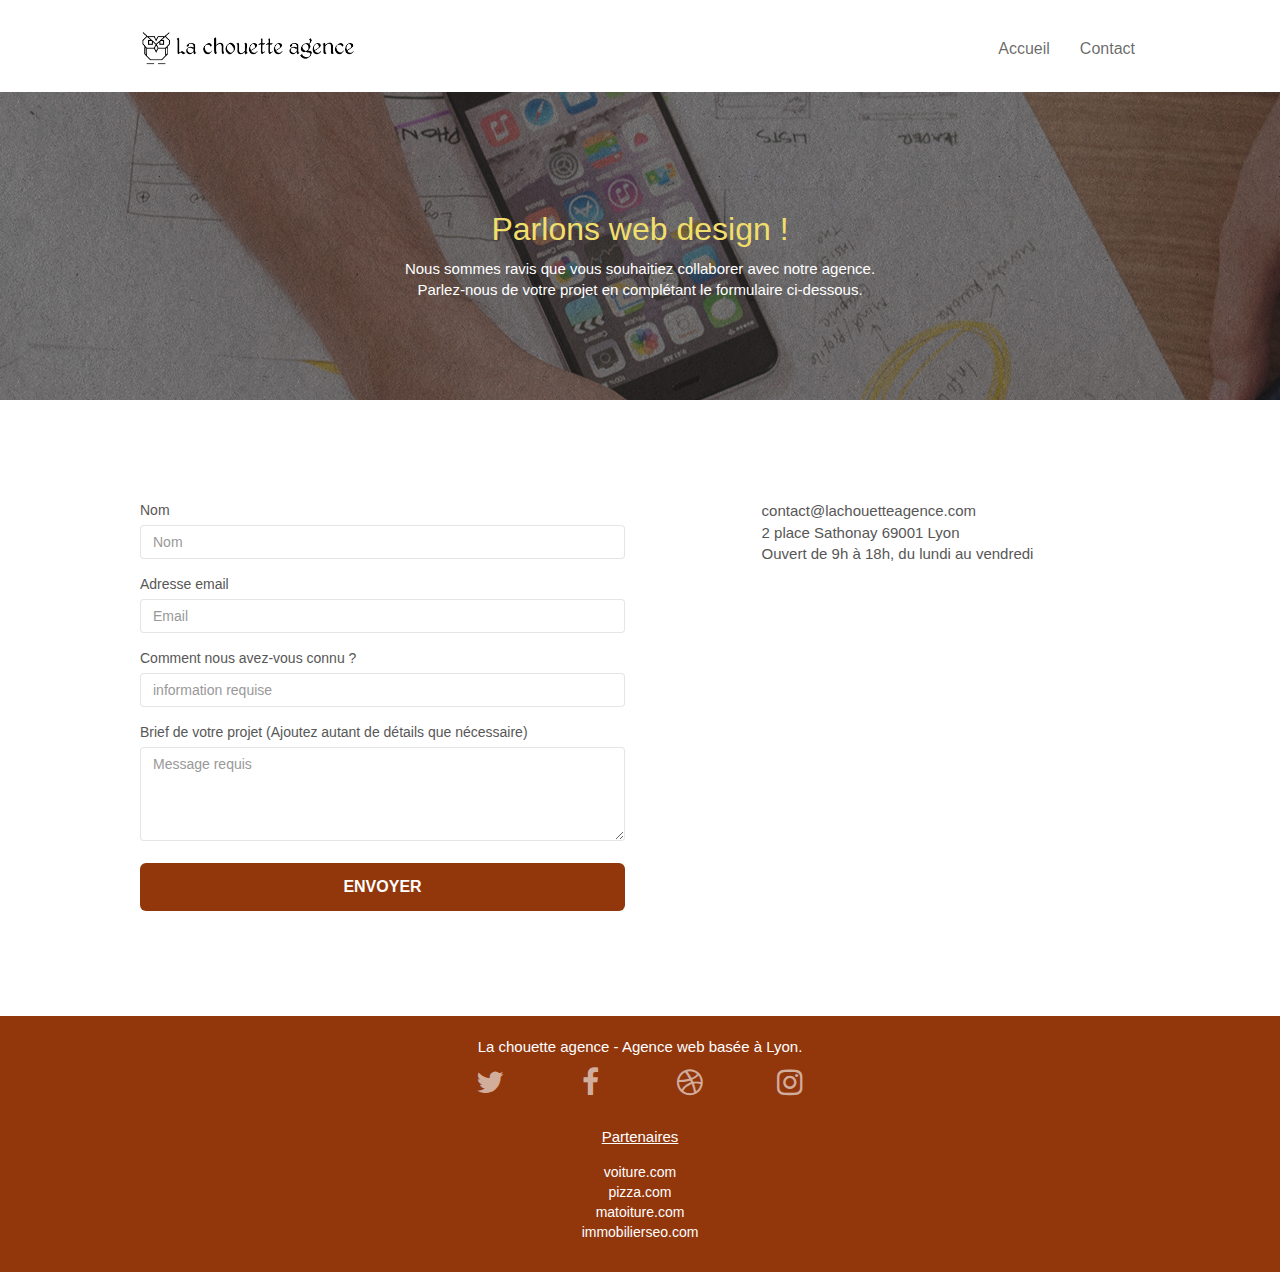
==== contact.html @ 22ae0d7d "update aria-label" ====
<!doctype html>
<html lang="fr">
<head>
    <meta charset="utf-8">
    <meta name="keywords" content="agence webdesign Lyon">
    <meta name="description" content="La chouette agence entreprise de webdesign à Lyon">
    <meta name="viewport" content="width=device-width, initial-scale=1.0, viewport-fit=cover">
    <link rel="shortcut icon" type="image/png" href="favicon.jpg">
    
	<link rel="stylesheet" type="text/css" href="./css/bootstrap.css">
	<link rel="stylesheet" type="text/css" href="style.css">
	<link rel="stylesheet" type="text/css" href="./css/font-awesome.css">
	<link rel="stylesheet" type="text/css" href="./css/et-line.css">
	
    
	<script src="./js/jquery-2.1.0.js"></script>
	<script src="./js/bootstrap.js"></script>
	<script src="./js/blocs.js"></script>
	<script src="./js/jqBootstrapValidation.js"></script>
	<script src="./js/formHandler.js"></script>
    
    <title>Contact</title>

    <!-- SEO -  Open Graph + Twitter Card -->

	<!-- Open Graph data -->

	<meta property="og:title" content="La chouette agence, entreprise de webdesign à Lyon" />
	<meta property="og:type" content="website" />
	<meta property="og:url" content="https://annesoflouret.github.io/projet-4/index.html" />
	<meta property="og:image" content="https://annesoflouret.github.io/projet-4/img/logo-rs.png" />
	<meta property="og:description"
		content="La chouette agence est une entreprise de Web design, basée à Lyon, qui aide les clients à gagner en visibilité sur internet." />
	<meta property="og:site_name" content="La chouette agence" />
	<meta property="og:local" content="fr_FR" />

	<!-- Twitter Card -->

	<meta name="twitter:card" content="summary_large_image" />
    <meta name="twitter:title" content="La chouette agence, entreprise de webdesign à Lyon" />
    <meta name="twitter:description" content="La chouette agence est une entreprise de Web design, basée à Lyon, qui aide les clients à gagner en visibilité sur internet." />
    <meta name="twitter:image" conten="https://annesoflouret.github.io/projet-4/img/logo-rs.png" />
    <meta name="twitter:url" content="https://annesoflouret.github.io/projet-4" />

    
<!-- Analytics -->
 
<!-- Analytics END -->
    
</head>
<body>
	<!-- Principal conteneur -->
	<div class="page-container">
		<header>
			<!-- bloc-0 -->
			<div class="bloc bgc-white l-bloc " id="bloc-0">
				<div class="container bloc-sm">
					<nav class="navbar row">
						<div class="navbar-header">
							<a class="navbar-brand" aria-label="aller a la page d'accueil" href="index.html"><img src="img/la-chouette-agence.png" alt="La chouette agence-logo" height="40" /></a>
							<button id="nav-toggle" aria-label="menu deroulant" type="button" class="ui-navbar-toggle navbar-toggle" data-toggle="collapse" data-target=".navbar-1">
								<span class="icon-bar"></span>
								<span class="icon-bar"></span>
								<span class="icon-bar"></span>
							</button>
						</div>
						<div class="collapse navbar-collapse navbar-1 special-dropdown-nav">
							<ul class="site-navigation nav navbar-nav">
								<li>
									<a href="index.html" aria-label="aller a la page d'accueil">Accueil</a>
								</li>
								<li>
									<a href="contact.html" aria-label="aller a la page contact">Contact</a>
								</li>
							</ul>
						</div>
					</nav>
				</div>
			</div>
			<!-- bloc-0 END -->
			<!-- bloc-6 -->
			<section class="bloc bgc-dark-slate-blue bg-banniere d-bloc bg-t-edge bloc-bg-texture texture-paper b-parallax" id="bloc-1-hero" id="bloc-6">
				<div class="container bloc-lg">
					<div class="row">
						<div class="col-sm-12">
							<h1 class="text-center hero-bloc-text tc-white">
								Parlons web design !
							</h1>
							<p class="text-center mg-lg white tight-width-whitespace">
								Nous sommes ravis que vous souhaitiez collaborer avec notre agence.<br>
								Parlez-nous de votre projet en complétant le formulaire ci-dessous.
							</p>
						</div>
					</div>
				</div>
			</section>
			<!-- bloc-6 END -->
		</header>
		<main>
			<!-- bloc-7 -->
			<div class="bloc bgc-white l-bloc" id="bloc-7">
				<div class="container bloc-lg">
					<div class="row">
						<div class="col-sm-6">
							<form id="form_1" novalidate success-msg="Your message has been sent." fail-msg="Sorry it seems that our mail server is not responding, Sorry for the inconvenience!">
								<div class="form-group">
									<label for="name">
										Nom
									</label>
									<input id="name" class="form-control" required placeholder="Nom" />
								</div>
								<div class="form-group">
									<label for="email">
										Adresse email
									</label>
									<input id="email" class="form-control" type="email" required placeholder="Email" />
								</div>
								<div class="form-group">
									<label for="input_504">
										Comment nous avez-vous connu ?
									</label>
									<input class="form-control" type="form-control" required id="input_504" placeholder="information requise" />
								</div>
								<div class="form-group">
									<label for="message">
										Brief de votre projet (Ajoutez autant de détails que nécessaire)<br>
									</label><textarea id="message" class="form-control" rows="4" cols="50" required placeholder="Message requis"></textarea>
								</div> 
								<button class="bloc-button btn btn-lg btn-block cta-hero btn-atomic-tangerine" type="submit" aria-label="valider le formulaire">
									Envoyer
								</button>
							</form>
						</div>
						<div class="col-sm-6" id="contact-info">
							<p>
								contact@lachouetteagence.com<br>2 place Sathonay 69001 Lyon<br>Ouvert de 9h à 18h, du lundi au vendredi<br>
							</p>
						</div>
					</div>
				</div>
			</div>
			<!-- bloc-7 END -->
		</main>
		
		<!-- ScrollToTop Button -->
		<a class="bloc-button btn btn-d scrollToTop" aria-label="retour en haut de la page" onclick="scrollToTarget('1')"><span class="fa fa-chevron-up"></span></a>
		<!-- ScrollToTop Button END-->


		<!-- Footer - bloc-8 -->
		<footer class="bloc bgc-atomic-tangerine d-bloc" id="bloc-8">
			<div class="container bloc-sm">
				<div class="row">
					<div class="col-sm-12">
						<p class="text-center white">
							La chouette agence - Agence web basée à Lyon.<br>
						</p>
						<div class="row row-no-gutters social">
							<div class="col-sm-3">
								<div class="text-center">
									<a class="social" aria-label="lien twitter" href="index.html"><span class="fa fa-twitter icon-md"></span></a>
								</div>
							</div>
							<div class="col-sm-3">
								<div class="text-center">
									<a class="social" aria-label="lien facebook" href="index.html"><span class="fa fa-facebook icon-md"></span></a>
								</div>
							</div>
							<div class="col-sm-3">
								<div class="text-center">
									<a class="social" aria-label="lien dribbble" href="index.html"><span class="fa fa-dribbble icon-md"></span></a>
								</div>
							</div>
							<div class="col-sm-3">
								<div class="text-center">
									<a class="social" aria-label="lien instagram" href="index.html"><span class="fa fa-instagram icon-md"></span></a>
								</div>
							</div>
						</div>
						<div class="row white text-center" id="footer-partners">
						<div class="col-sm-offset-4 col-sm-4">
							<span id="footer-partners-title">	
								Partenaires
							</span>
								<ul class="list-unstyled">
									<li><a href="voiture.com" aria-label="lien parteanire voiture.com" target="_blank">voiture.com</a></li>
									<li><a href="pizza.com" aria-label="lien parteanire pizza.com" target="_blank">pizza.com</a></li>
									<li><a href="matoiture.com" aria-label="lien parteanire matoiture.com" target="_blank">matoiture.com</a></li>
									<li><a href="immobilierseo.com" aria-label="lien parteanire immobilierseo.com" target="_blank">immobilierseo.com</a></li>
								</ul>		
							</div>
						</div>
					</div>
				</div>
			</div>
		</footer>
		<!-- Footer - bloc-8 END -->

	</div>
	<!-- Principal conteneur END -->
    

</body>
</html>
---- style.css ----
body {
    margin: 0;
    padding: 0;
    background: #FFF;
    overflow-x: hidden;
    -webkit-font-smoothing: antialiased;
    -moz-osx-font-smoothing: grayscale;
}

a,
button {
    transition: all .3s ease-in-out;
    outline: none!important;
}

a:hover {
    text-decoration: none;
    cursor: pointer;
}

#page-loading-blocs-notifaction {
    position: fixed;
    top: 0;
    bottom: 0;
    width: 100%;
    z-index: 100000;
    background: #FFFFFF url("img/pageload-spinner.gif") no-repeat center center;
}

.font-italic {
    font-style: italic;
}

#contact-info {
    font-size: 15px;
    display: flex;
    justify-content: center;
}

#footer-partners{
    margin-top: 2em;
}

#footer-partners ul{
    margin-top: 1em;
}

#footer-partners-title{
    font-size: 15px;
    text-decoration: underline;
}

.bloc {
    width: 100%;
    clear: both;
    background: 50% 50% no-repeat;
    padding: 0 50px;
    -webkit-background-size: cover;
    -moz-background-size: cover;
    -o-background-size: cover;
    background-size: cover;
    position: relative;
}

.bloc .container {
    padding-left: 0;
    padding-right: 0;
}

.bloc-lg {
    padding: 100px 50px;
}

.bloc-md {
    padding: 50px;
}

.bloc-sm {
    padding: 20px 50px;
}

.bg-center,
.bg-l-edge,
.bg-r-edge,
.bg-t-edge,
.bg-b-edge,
.bg-tl-edge,
.bg-bl-edge,
.bg-tr-edge,
.bg-br-edge,
.bg-repeat {
    -webkit-background-size: auto!important;
    -moz-background-size: auto!important;
    -o-background-size: auto!important;
    background-size: auto!important;
}

.bg-repeat {
    background: repeat;
}

.bg-t-edge {
    background: top no-repeat;
}

.bloc-bg-texture::before {
    content: "";
    background-size: 2px 2px;
    position: absolute;
    top: 0;
    bottom: 0;
    left: 0;
    right: 0;
}

.texture-paper::before {
    background: url("img/texture-paper.png");
    background-size: 280px 280px;
}

.b-parallax {
    background-attachment: fixed;
}

.d-bloc {
    color: rgba(255, 255, 255, .7);
}

.d-bloc button:hover {
    color: rgba(255, 255, 255, .9);
}

.d-bloc .icon-round,
.d-bloc .icon-square,
.d-bloc .icon-rounded,
.d-bloc .icon-semi-rounded-a,
.d-bloc .icon-semi-rounded-b {
    border-color: rgba(255, 255, 255, .9);
}

.d-bloc .divider-h span {
    border-color: rgba(255, 255, 255, .2);
}

.d-bloc .a-btn,
.d-bloc .navbar a,
.d-bloc .navbar-brand,
.d-bloc a .icon-sm,
.d-bloc a .icon-md,
.d-bloc a .icon-lg,
.d-bloc a .icon-xl,
.d-bloc h1 a,
.d-bloc h2 a,
.d-bloc h3 a,
.d-bloc h4 a,
.d-bloc h5 a,
.d-bloc h6 a,
.d-bloc p a {
    color: rgba(255, 255, 255, .6);
}

.d-bloc .a-btn:hover,
.d-bloc .navbar a:hover,
.d-bloc .navbar-brand:hover,
.d-bloc a:hover .icon-sm,
.d-bloc a:hover .icon-md,
.d-bloc a:hover .icon-lg,
.d-bloc a:hover .icon-xl,
.d-bloc h1 a:hover,
.d-bloc h2 a:hover,
.d-bloc h3 a:hover,
.d-bloc h4 a:hover,
.d-bloc h5 a:hover,
.d-bloc h6 a:hover,
.d-bloc p a:hover {
    color: rgba(255, 255, 255, 1);
}

.d-bloc .navbar-toggle .icon-bar {
    background: rgba(255, 255, 255, 1);
}

.d-bloc .btn-wire,
.d-bloc .btn-wire:hover {
    color: rgba(255, 255, 255, 1);
    border-color: rgba(255, 255, 255, 1);
}

.d-bloc .panel {
    color: rgba(0, 0, 0, .5);
}

.d-bloc .panel button:hover {
    color: rgba(0, 0, 0, .7);
}

.d-bloc .panel icon {
    border-color: rgba(0, 0, 0, .7);
}

.d-bloc .panel .divider-h span {
    border-color: rgba(0, 0, 0, .1);
}

.d-bloc .panel .a-btn {
    color: rgba(0, 0, 0, .6);
}

.d-bloc .panel .a-btn:hover {
    color: rgba(0, 0, 0, 1);
}

.d-bloc .panel .btn-wire,
.d-bloc .panel .btn-wire:hover {
    color: rgba(0, 0, 0, .7);
    border-color: rgba(0, 0, 0, .3);
}

.d-bloc .panel,
.l-bloc {
    color: rgba(0, 0, 0, .5);
}

.d-bloc .panel button:hover,
.l-bloc button:hover {
    color: rgba(0, 0, 0, .7);
}

.l-bloc .icon-round,
.l-bloc .icon-square,
.l-bloc .icon-rounded,
.l-bloc .icon-semi-rounded-a,
.l-bloc .icon-semi-rounded-b {
    border-color: rgba(0, 0, 0, .7);
}

.d-bloc .panel .divider-h span,
.l-bloc .divider-h span {
    border-color: rgba(0, 0, 0, .1);
}

.d-bloc .panel .a-btn,
.l-bloc .a-btn,
.l-bloc .navbar a,
.l-bloc .navbar-brand,
.l-bloc a .icon-sm,
.l-bloc a .icon-md,
.l-bloc a .icon-lg,
.l-bloc a .icon-xl,
.l-bloc h1 a,
.l-bloc h2 a,
.l-bloc h3 a,
.l-bloc h4 a,
.l-bloc h5 a,
.l-bloc h6 a,
.l-bloc p a {
    color: rgba(0, 0, 0, .6);
}

.d-bloc .panel .a-btn:hover,
.l-bloc .a-btn:hover,
.l-bloc .navbar a:hover,
.l-bloc .navbar-brand:hover,
.l-bloc a:hover .icon-sm,
.l-bloc a:hover .icon-md,
.l-bloc a:hover .icon-lg,
.l-bloc a:hover .icon-xl,
.l-bloc h1 a:hover,
.l-bloc h2 a:hover,
.l-bloc h3 a:hover,
.l-bloc h4 a:hover,
.l-bloc h5 a:hover,
.l-bloc h6 a:hover,
.l-bloc p a:hover {
    color: rgba(0, 0, 0, 1);
}

.l-bloc .navbar-toggle .icon-bar {
    color: rgba(0, 0, 0, .6);
}

.d-bloc .panel .btn-wire,
.d-bloc .panel .btn-wire:hover,
.l-bloc .btn-wire,
.l-bloc .btn-wire:hover {
    color: rgba(0, 0, 0, .7);
    border-color: rgba(0, 0, 0, .3);
}

.voffset {
    margin-top: 30px;
}

.voffset-lg {
    margin-top: 80px;
}

.row-no-gutters {
    margin-right: 0;
    margin-left: 0;
}

.row.row-no-gutters > [class^="col-"],
.row.row-no-gutters > [class*=" col-"] {
    padding-right: 0;
    padding-left: 0;
}

#bloc-1-hero h1 {
    font-size: 32px;
}

.navbar {
    margin-bottom: 0;
    z-index: 1;
}

.navbar-brand {
    height: auto;
    padding: 3px 15px;
    font-size: 25px;
    font-weight: normal;
    font-weight: 600;
    line-height: 44px;
}

.navbar-brand img {
    max-height: 200px;
    margin: 0 5px 0 0;
    display: inline;
}

.navbar-brand img[src$=svg] {
    min-width: 100px;
}

.nav-center .navbar-brand img {
    margin: 0;
}

.navbar .nav {
    padding-top: 2px;
    margin-right: -16px;
    float: right;
    z-index: 1;
}

.nav > li {
    float: left;
    margin-top: 4px;
    font-size: 16px;
}

.navbar-nav .open .dropdown-menu > li > a {
    text-align: inherit;
}

.nav > li a:hover,
.nav > li a:focus {
    background: transparent;
}

.navbar-toggle {
    margin: 10px 10px 0 0;
    border: 0px;
}

.navbar-toggle:hover {
    background: transparent!important;
}

.navbar-toggle .icon-bar {
    background-color: rgba(0, 0, 0, .5);
    width: 26px;
}

.nav-invert .navbar .nav {
    float: left;
}

.nav-invert .navbar-header,
.nav-invert .navbar-brand {
    float: right;
    position: relative;
    z-index: 2;
}

@media (min-width: 768px) {
    .site-navigation {
        position: absolute;
        top: 50%;
        right: 20px;
        transform: translate(0, -50%);
        -webkit-transform: translateY(-50%);
    }
    .nav > li .dropdown-menu a,
    .nav > li .dropdown-menu a:hover {
        color: #484848;
    }
    .nav-invert .site-navigation {
        left: 0;
        right: 0;
    }
    .nav-center {
        text-align: center;
    }
    .nav-center .navbar-header {
        width: 100%;
    }
    .nav-center .navbar-header,
    .nav-center .navbar-brand,
    .nav-center .nav > li {
        float: none;
        display: inline-block;
    }
    .nav-center .site-navigation {
        position: relative;
        width: 100%;
        right: 0;
        margin-right: 0px;
        margin-top: 20px;
    }
    .nav-center.mini-nav .navbar-toggle {
        float: none;
        margin: 10px auto 0;
    }
}

.nav > li > .dropdown a {
    background: none!important;
    display: block;
    padding: 14px 15px;
}

nav .caret {
    margin: 0 5px;
}

.dropdown-menu .dropdown-menu {
    top: -8px;
    left: 100%;
}

.dropdown-menu .dropmenu-flow-right {
    top: 100%;
    left: 0;
    margin-left: -1px;
    border-top-left-radius: 0;
    border-top-right-radius: 0;
}

.dropdown-menu .dropdown span {
    border: 4px solid black;
    border-top-color: transparent;
    border-right-color: transparent;
    border-bottom-color: transparent;
    margin: 6px -5px 0 0!important;
    float: right;
}

.mg-md {
    margin-top: 10px;
    margin-bottom: 20px;
}

.mg-lg {
    margin-top: 10px;
    margin-bottom: 40px;
}

.btn {
    margin: 0 5px 5px 0;
}

.btn.pull-right {
    margin: 0 0 5px 5px;
}

.btn-d,
.btn-d:hover,
.btn-d:focus {
    color: #FFF;
    background: rgba(0, 0, 0, .3);
}

button {
    outline: none!important;
}

.btn-rd {
    border-radius: 40px;
}

.btn-clean {
    border: 1px solid rgba(0, 0, 0, .08);
    border-bottom-color: rgba(0, 0, 0, .1);
    text-shadow: 0 1px 0 rgba(0, 0, 1, .1);
    box-shadow: 0 1px 3px rgba(0, 0, 1, .25), inset 0 1px 0 0 rgba(255, 255, 255, .15);
}

.icon-md {
    font-size: 30px!important;
}

.icon-lg {
    font-size: 60px!important;
}

.sm-shadow {
    text-shadow: 0 1px 2px rgba(0, 0, 0, .3);
}

.panel-sq,
.panel-sq .panel-heading,
.panel-sq .panel-footer {
    border-radius: 0;
}

.panel-rd {
    border-radius: 30px;
}

.panel-rd .panel-heading {
    border-radius: 29px 29px 0 0;
}

.panel-rd .panel-footer {
    border-radius: 0 0 29px 29px;
}

.form-control {
    border-color: rgba(0, 0, 0, .1);
    box-shadow: none;
}

.scrollToTop {
    width: 40px;
    height: 40px;
    position: fixed;
    bottom: 20px;
    right: 20px;
    opacity: 0;
    z-index: 500;
    transition: all .3s ease-in-out;
}

.scrollToTop span {
    margin-top: 6px;
}

.showScrollTop {
    font-size: 14px;
    opacity: 1;
}

a[data-lightbox] {
    position: relative;
    display: block;
    text-align: center;
}

a[data-lightbox]:hover::before {
    content: "+";
    font-family: "HelveticaNeue-Light", "Helvetica Neue Light", "Helvetica Neue", Helvetica, Arial;
    font-size: 32px;
    width: 50px;
    height: 50px;
    margin-left: -25px;
    border-radius: 50%;
    background: rgba(0, 0, 0, .6);
    color: #FFF;
    font-weight: 100;
    z-index: 1;
    position: absolute;
    top: 50%;
    transform: translateY(-50%);
    -webkit-transform: translateY(-50%);
}

a[data-lightbox]:hover img {
    opacity: 0.6;
    -webkit-animation-fill-mode: none;
    animation-fill-mode: none;
}

#lightbox-modal {
    display: flex;
    align-items: center;
}

#lightbox-modal .modal-dialog {
    width: 90%;
    max-width: 900px;
    margin: 0 auto 0;
}

#lightbox-modal .modal-dialog img {
    max-height: 90vh;
    margin: 0 auto;
}

.lightbox-caption {
    padding: 20px;
    color: #FFF;
    background: rgba(0, 0, 0, .5);
    position: absolute;
    left: 15px;
    right: 15px;
    bottom: 5px;
}

.close-lightbox {
    color: #FFF;
    font-size: 30px;
    position: absolute;
    top: 20px;
    right: 20px;
    z-index: 20;
    background: rgba(0, 0, 0, .5);
    border: none;
    line-height: 30px;
    padding: 0 9px 5px;
    opacity: 0.3;
}

.close-lightbox:hover,
.next-lightbox:hover,
.prev-lightbox:hover {
    opacity: 1.0;
    color: #FFF;
}

.next-lightbox,
.prev-lightbox {
    font-size: 20px;
    color: rgba(255, 255, 255, .9);
    background: rgba(0, 0, 0, .5);
    transition: all .2s ease-in-out;
    position: absolute;
    top: 45%;
    z-index: 1;
    opacity: 0.4;
}

.next-lightbox {
    padding: 6px 8px 1px 13px;
    right: 25px;
}

.prev-lightbox {
    padding: 6px 13px 1px 10px;
    left: 25px;
}

.snapshot-lb .modal-body {
    padding-bottom: 45px;
}

.snapshot-lb .lightbox-caption {
    padding: 0;
    color: rgba(0, 0, 0, .5);
    background: none;
}

h1,
h2,
h3,
h4,
h5,
h6,
p,
label,
.btn,
a {
    font-family: "helvetica";
    font-weight: 400;
    color: #575757;
}

.footer-link-color a {
    color: #FAFAFA;
}

.container {
    max-width: 1000px;
}

.hero-bloc-text {
    font-size: 38px;
}

.hero-bloc-text-sub {
    font-size: 36px;
}

.statement-bloc-text {
    line-height: 26px;
    font-style: italic;
    font-size: 20px;
    text-align: center;
    font-weight: lighter;
    max-width: 520px;
    margin: auto auto auto auto;
}

p {
    font-size: 15px;
}

.tight-width-whitespace {
    max-width: 600px;
    margin: auto auto auto auto;
}

.h1 {
    font-size: 20px;
    font-family: "Open Sans";
}

.cta-hero {
    margin-top: 22px;
    color: #FFFFFF!important;
    text-transform: uppercase;
    padding: 12px 28px 12px 28px;
    font-size: 16px;
    font-weight: 700;
}

.social {
    max-width: 400px;
    margin: auto auto auto auto;
}

h2 {
    font-size: 25px;
    line-height: 1.4em;
}

h3 {
    font-size: 15px;
    text-transform: uppercase;
    font-weight: 700;
    color: #333333!important;
}

.med-width-whitespace {
    max-width: 800px;
    margin: auto auto auto auto;
    box-shadow: 0px 0px 0px #000000;
}

h1 {
    color: #333333!important;
}

h4 {
    color: #333333!important;
}

.icons {
    margin-bottom: 14px;
    margin-top: 24px;
}

.white,
.white a {
    color: #FFFFFF!important;
}

.portfolio-thumb {
    margin: auto;
}

.portfolio-row {
    margin-bottom: 44px;
    margin-top: 50px;
}

.avatar {
    box-shadow: 0px 4px 9px rgba(0, 0, 0, 0.3);
}

.black-background {
    background-color: rgba(165, 147, 99, 0.7);
    padding: 40px 40px 40px 40px;
}

.bold-link {
    font-weight: 900;
    text-decoration: underline!important;
    font-size: 15px;
}

.bgc-white {
    background-color: #FFFFFF;
}

.bgc-dark-slate-blue {
    background-color: #364577;
}

.bgc-atomic-tangerine {
    background-color: #92360C;
}

.tc-white {
    color: #F1DE6B!important;
}

.btn-atomic-tangerine {
    background: #92360C;
    color: #FFFFFF!important;
}

.btn-atomic-tangerine:hover {
    background: #B2472A!important;
    color: #FFFFFF!important;
}

.ltc-white {
    color: #FFFFFF!important;
}

.ltc-white:hover {
    color: #cccccc!important;
}

.ltc-atomic-tangerine {
    color: #F3976C!important;
}

.ltc-atomic-tangerine:hover {
    color: #c27956!important;
}

.icon-dark-slate-blue {
    color: #364577!important;
    border-color: #364577!important;
}

.bg-dots-bg {
    background-image: url("img/dots-bg.png");
}

.bg-banniere {
    background-image: url("img/la-chouette-agence-banniere.jpg");
}

.bg-presentation {
    background-image: url("img/image-de-presentation.bmp");
}


@media (max-width: 1024px) {
    .bloc {
        padding-left: 20px;
        padding-right: 20px;
    }
    .bloc.full-width-bloc,
    .bloc-tile-2.full-width-bloc .container,
    .bloc-tile-3.full-width-bloc .container,
    .bloc-tile-4.full-width-bloc .container {
        padding-left: 0;
        padding-right: 0;
    }
}

@media (max-width: 992px) and (min-width: 768px) {
    .navbar .nav {
        max-width: 80%
    }
    .nav-center.navbar .nav {
        max-width: 100%
    }
}

@media only screen and (min-device-width: 768px) and (max-device-width: 1024px) and (orientation: landscape) {
    .b-parallax {
        background-attachment: scroll;
    }
}

@media only screen and (min-device-width: 1024px) and (max-device-width: 1366px) and (-webkit-min-device-pixel-ratio: 1.5) {
    .b-parallax {
        background-attachment: scroll;
    }
}

@media (max-width: 991px) {
    .container {
        width: 100%;
    }
    .b-parallax {
        background-attachment: scroll;
    }
    .page-container,
    #hero-bloc {
        overflow-x: hidden;
        position: relative;
    }
    .bloc {
        padding-left: constant(safe-area-inset-left);
        padding-right: constant(safe-area-inset-right);
    }
    .bloc-group,
    .bloc-group .bloc {
        display: block;
        width: 100%;
    }
    .bloc-fill-screen .fill-bloc-top-edge,
    .bloc-fill-screen .fill-bloc-bottom-edge {
        padding: 0 20px;
        padding-left: constant(safe-area-inset-left);
        padding-right: constant(safe-area-inset-right);
    }
}

@media (max-width: 767px) {
    .page-container {
        overflow-x: hidden;
        position: relative;
    }
    h1,
    h2,
    h3,
    h4,
    h5,
    h6,
    p,
    #disqus_thread {
        padding-left: 10px!important;
        padding-right: 10px!important;
    }
    .font-italic{
        font-size: 20px;
    }
    .b-parallax {
        background-attachment: scroll;
    }
    .navbar .nav {
        padding-top: 0;
        border-top: 1px solid rgba(0, 0, 0, .2);
        float: none!important;
    }
    .navbar.row {
        margin-left: 0;
        margin-right: 0;
    }
    .site-navigation {
        position: inherit;
        transform: none;
        -webkit-transform: none;
        -ms-transform: none;
    }
    .nav > li {
        margin-top: 0;
        border-bottom: 1px solid rgba(0, 0, 0, .1);
        background: rgba(0, 0, 0, .05);
        text-align: left;
        padding-left: 15px;
        width: 100%;
    }
    .nav > li:hover {
        background: rgba(0, 0, 0, .08);
    }
    .dropdown .dropdown a .caret {
        float: none;
        margin: 5px 0 0 10px!important;
        border: 4px solid black;
        border-bottom-color: transparent;
        border-right-color: transparent;
        border-left-color: transparent;
    }
    #hero-bloc .navbar .nav {
        background: rgba(0, 0, 0, .8);
    }
    #hero-bloc .navbar .nav a {
        color: rgba(255, 255, 255, .6);
    }
    .hero {
        padding: 50px 0;
    }
    .hero-nav {
        left: -1px;
        right: -1px;
    }
    .navbar-collapse {
        padding: 0;
        overflow-x: hidden;
        -webkit-box-shadow: none;
        box-shadow: none;
    }
    .navbar-brand img {
        max-height: 40px;
        width: auto;
    }
    .nav-invert .navbar-header {
        float: none;
        width: 100%;
    }
    .nav-invert .navbar-toggle {
        float: left;
        margin-left: 10px;
    }
    .bloc {
        padding-left: 0;
        padding-right: 0;
    }
    .bloc-xxl,
    .bloc-xl,
    .bloc-lg {
        padding: 40px 0;
    }
    .bloc-sm,
    .bloc-md {
        padding-left: 0;
        padding-right: 0;
    }
    .bloc-tile-2 .container,
    .bloc-tile-3 .container,
    .bloc-tile-4 .container,
    .bloc-fill-screen .fill-bloc-top-edge,
    .bloc-fill-screen .fill-bloc-bottom-edge {
        padding-left: 0;
        padding-right: 0;
    }
    .a-block {
        padding: 0 10px;
    }
    .btn-dwn {
        display: none;
    }
    .voffset {
        margin-top: 5px;
    }
    .voffset-md {
        margin-top: 20px;
    }
    .voffset-lg {
        margin-top: 30px;
    }
    form {
        padding: 5px;
    }
    .close-lightbox {
        display: inline-block;
    }
    .blocsapp-device-iphone5 {
        background-size: 216px 425px;
        padding-top: 60px;
        width: 216px;
        height: 425px;
    }
    .blocsapp-device-iphone5 img {
        width: 180px;
        height: 320px;
    }
}

@media (max-width: 400px) {
    .bloc {
        padding-left: 0;
        padding-right: 0;
    }
}

@media (max-width: 767px) {
    .bloc-mob-center-text {
        text-align: center;
    }
}
---- css/et-line.css ----
@font-face {
    font-family: et-line;
    src: url(../fonts/et-line.eot);
    src: url(../fonts/et-line.eot?#iefix) format('embedded-opentype'), url(../fonts/et-line.woff) format('woff'), url(../fonts/et-line.ttf) format('truetype'), url(../fonts/et-line.svg#et-line) format('svg');
    font-weight: 400;
    font-style: normal
}

.et-icon-adjustments,
.et-icon-alarmclock,
.et-icon-anchor,
.et-icon-aperture,
.et-icon-attachment,
.et-icon-bargraph,
.et-icon-basket,
.et-icon-beaker,
.et-icon-bike,
.et-icon-book-open,
.et-icon-briefcase,
.et-icon-browser,
.et-icon-calendar,
.et-icon-camera,
.et-icon-caution,
.et-icon-chat,
.et-icon-circle-compass,
.et-icon-clipboard,
.et-icon-clock,
.et-icon-cloud,
.et-icon-compass,
.et-icon-desktop,
.et-icon-dial,
.et-icon-document,
.et-icon-documents,
.et-icon-download,
.et-icon-dribbble,
.et-icon-edit,
.et-icon-envelope,
.et-icon-expand,
.et-icon-facebook,
.et-icon-flag,
.et-icon-focus,
.et-icon-gears,
.et-icon-genius,
.et-icon-gift,
.et-icon-global,
.et-icon-globe,
.et-icon-googleplus,
.et-icon-grid,
.et-icon-happy,
.et-icon-hazardous,
.et-icon-heart,
.et-icon-hotairballoon,
.et-icon-hourglass,
.et-icon-key,
.et-icon-laptop,
.et-icon-layers,
.et-icon-lifesaver,
.et-icon-lightbulb,
.et-icon-linegraph,
.et-icon-linkedin,
.et-icon-lock,
.et-icon-magnifying-glass,
.et-icon-map,
.et-icon-map-pin,
.et-icon-megaphone,
.et-icon-mic,
.et-icon-mobile,
.et-icon-newspaper,
.et-icon-notebook,
.et-icon-paintbrush,
.et-icon-paperclip,
.et-icon-pencil,
.et-icon-phone,
.et-icon-picture,
.et-icon-pictures,
.et-icon-piechart,
.et-icon-presentation,
.et-icon-pricetags,
.et-icon-printer,
.et-icon-profile-female,
.et-icon-profile-male,
.et-icon-puzzle,
.et-icon-quote,
.et-icon-recycle,
.et-icon-refresh,
.et-icon-ribbon,
.et-icon-rss,
.et-icon-sad,
.et-icon-scissors,
.et-icon-scope,
.et-icon-search,
.et-icon-shield,
.et-icon-speedometer,
.et-icon-strategy,
.et-icon-streetsign,
.et-icon-tablet,
.et-icon-target,
.et-icon-telescope,
.et-icon-toolbox,
.et-icon-tools,
.et-icon-tools-2,
.et-icon-trophy,
.et-icon-tumblr,
.et-icon-twitter,
.et-icon-upload,
.et-icon-video,
.et-icon-wallet,
.et-icon-wine {
    font-family: et-line;
    speak: none;
    font-style: normal;
    font-weight: 400;
    font-variant: normal;
    text-transform: none;
    line-height: 1;
    -webkit-font-smoothing: antialiased;
    -moz-osx-font-smoothing: grayscale;
    display: inline-block
}

.et-icon-mobile:before {
    content: "\e000"
}

.et-icon-laptop:before {
    content: "\e001"
}

.et-icon-desktop:before {
    content: "\e002"
}

.et-icon-tablet:before {
    content: "\e003"
}

.et-icon-phone:before {
    content: "\e004"
}

.et-icon-document:before {
    content: "\e005"
}

.et-icon-documents:before {
    content: "\e006"
}

.et-icon-search:before {
    content: "\e007"
}

.et-icon-clipboard:before {
    content: "\e008"
}

.et-icon-newspaper:before {
    content: "\e009"
}

.et-icon-notebook:before {
    content: "\e00a"
}

.et-icon-book-open:before {
    content: "\e00b"
}

.et-icon-browser:before {
    content: "\e00c"
}

.et-icon-calendar:before {
    content: "\e00d"
}

.et-icon-presentation:before {
    content: "\e00e"
}

.et-icon-picture:before {
    content: "\e00f"
}

.et-icon-pictures:before {
    content: "\e010"
}

.et-icon-video:before {
    content: "\e011"
}

.et-icon-camera:before {
    content: "\e012"
}

.et-icon-printer:before {
    content: "\e013"
}

.et-icon-toolbox:before {
    content: "\e014"
}

.et-icon-briefcase:before {
    content: "\e015"
}

.et-icon-wallet:before {
    content: "\e016"
}

.et-icon-gift:before {
    content: "\e017"
}

.et-icon-bargraph:before {
    content: "\e018"
}

.et-icon-grid:before {
    content: "\e019"
}

.et-icon-expand:before {
    content: "\e01a"
}

.et-icon-focus:before {
    content: "\e01b"
}

.et-icon-edit:before {
    content: "\e01c"
}

.et-icon-adjustments:before {
    content: "\e01d"
}

.et-icon-ribbon:before {
    content: "\e01e"
}

.et-icon-hourglass:before {
    content: "\e01f"
}

.et-icon-lock:before {
    content: "\e020"
}

.et-icon-megaphone:before {
    content: "\e021"
}

.et-icon-shield:before {
    content: "\e022"
}

.et-icon-trophy:before {
    content: "\e023"
}

.et-icon-flag:before {
    content: "\e024"
}

.et-icon-map:before {
    content: "\e025"
}

.et-icon-puzzle:before {
    content: "\e026"
}

.et-icon-basket:before {
    content: "\e027"
}

.et-icon-envelope:before {
    content: "\e028"
}

.et-icon-streetsign:before {
    content: "\e029"
}

.et-icon-telescope:before {
    content: "\e02a"
}

.et-icon-gears:before {
    content: "\e02b"
}

.et-icon-key:before {
    content: "\e02c"
}

.et-icon-paperclip:before {
    content: "\e02d"
}

.et-icon-attachment:before {
    content: "\e02e"
}

.et-icon-pricetags:before {
    content: "\e02f"
}

.et-icon-lightbulb:before {
    content: "\e030"
}

.et-icon-layers:before {
    content: "\e031"
}

.et-icon-pencil:before {
    content: "\e032"
}

.et-icon-tools:before {
    content: "\e033"
}

.et-icon-tools-2:before {
    content: "\e034"
}

.et-icon-scissors:before {
    content: "\e035"
}

.et-icon-paintbrush:before {
    content: "\e036"
}

.et-icon-magnifying-glass:before {
    content: "\e037"
}

.et-icon-circle-compass:before {
    content: "\e038"
}

.et-icon-linegraph:before {
    content: "\e039"
}

.et-icon-mic:before {
    content: "\e03a"
}

.et-icon-strategy:before {
    content: "\e03b"
}

.et-icon-beaker:before {
    content: "\e03c"
}

.et-icon-caution:before {
    content: "\e03d"
}

.et-icon-recycle:before {
    content: "\e03e"
}

.et-icon-anchor:before {
    content: "\e03f"
}

.et-icon-profile-male:before {
    content: "\e040"
}

.et-icon-profile-female:before {
    content: "\e041"
}

.et-icon-bike:before {
    content: "\e042"
}

.et-icon-wine:before {
    content: "\e043"
}

.et-icon-hotairballoon:before {
    content: "\e044"
}

.et-icon-globe:before {
    content: "\e045"
}

.et-icon-genius:before {
    content: "\e046"
}

.et-icon-map-pin:before {
    content: "\e047"
}

.et-icon-dial:before {
    content: "\e048"
}

.et-icon-chat:before {
    content: "\e049"
}

.et-icon-heart:before {
    content: "\e04a"
}

.et-icon-cloud:before {
    content: "\e04b"
}

.et-icon-upload:before {
    content: "\e04c"
}

.et-icon-download:before {
    content: "\e04d"
}

.et-icon-target:before {
    content: "\e04e"
}

.et-icon-hazardous:before {
    content: "\e04f"
}

.et-icon-piechart:before {
    content: "\e050"
}

.et-icon-speedometer:before {
    content: "\e051"
}

.et-icon-global:before {
    content: "\e052"
}

.et-icon-compass:before {
    content: "\e053"
}

.et-icon-lifesaver:before {
    content: "\e054"
}

.et-icon-clock:before {
    content: "\e055"
}

.et-icon-aperture:before {
    content: "\e056"
}

.et-icon-quote:before {
    content: "\e057"
}

.et-icon-scope:before {
    content: "\e058"
}

.et-icon-alarmclock:before {
    content: "\e059"
}

.et-icon-refresh:before {
    content: "\e05a"
}

.et-icon-happy:before {
    content: "\e05b"
}

.et-icon-sad:before {
    content: "\e05c"
}

.et-icon-facebook:before {
    content: "\e05d"
}

.et-icon-twitter:before {
    content: "\e05e"
}

.et-icon-googleplus:before {
    content: "\e05f"
}

.et-icon-rss:before {
    content: "\e060"
}

.et-icon-tumblr:before {
    content: "\e061"
}

.et-icon-linkedin:before {
    content: "\e062"
}

.et-icon-dribbble:before {
    content: "\e063"
}
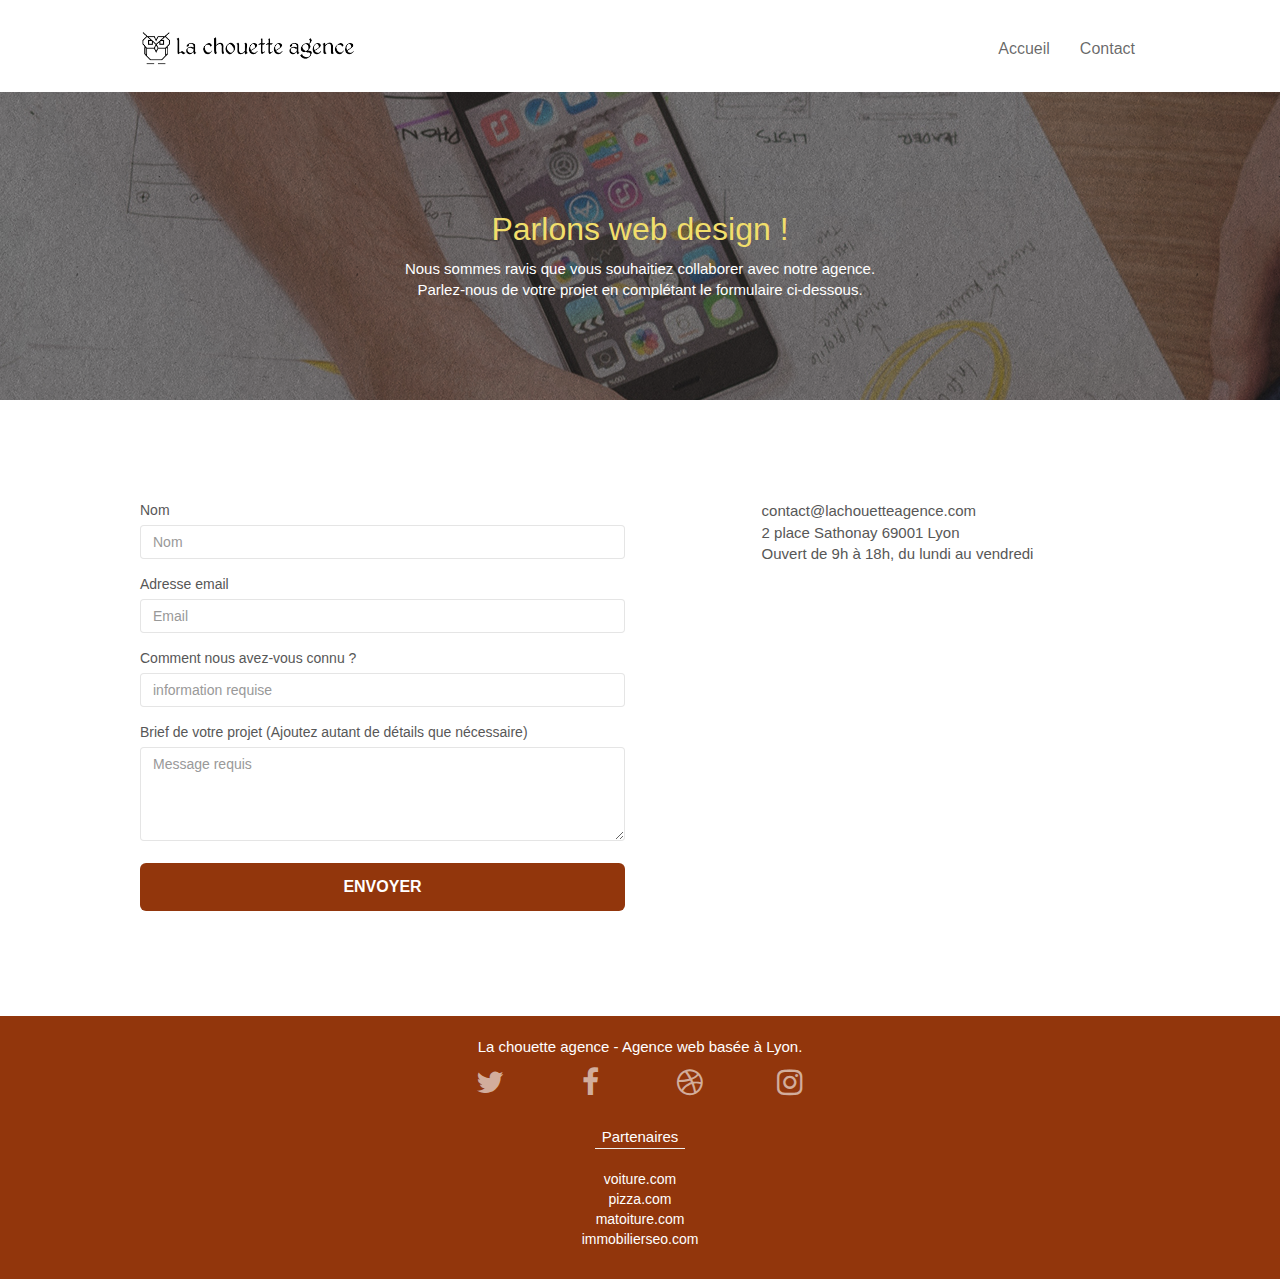
==== commit 2bedb548: "add hr partenaire contact page" ====
--- a/contact.html
+++ b/contact.html
@@ -180,7 +180,7 @@
 						<div class="row white text-center" id="footer-partners">
 						<div class="col-sm-offset-4 col-sm-4">
 							<span id="footer-partners-title">	
-								Partenaires
+								Partenaires <hr>
 							</span>
 								<ul class="list-unstyled">
 									<li><a href="voiture.com" aria-label="lien parteanire voiture.com" target="_blank">voiture.com</a></li>
--- a/style.css
+++ b/style.css
@@ -47,7 +47,12 @@
 
 #footer-partners-title{
     font-size: 15px;
-    text-decoration: underline;
+}
+
+hr{
+    width: 90px;
+    margin-top: 0;
+
 }
 
 .bloc {
@@ -847,7 +852,7 @@
 }
 
 .bg-presentation {
-    background-image: url("img/image-de-presentation.bmp");
+    background-image: url("img/image-de-presentation.jpg");
 }
 
 
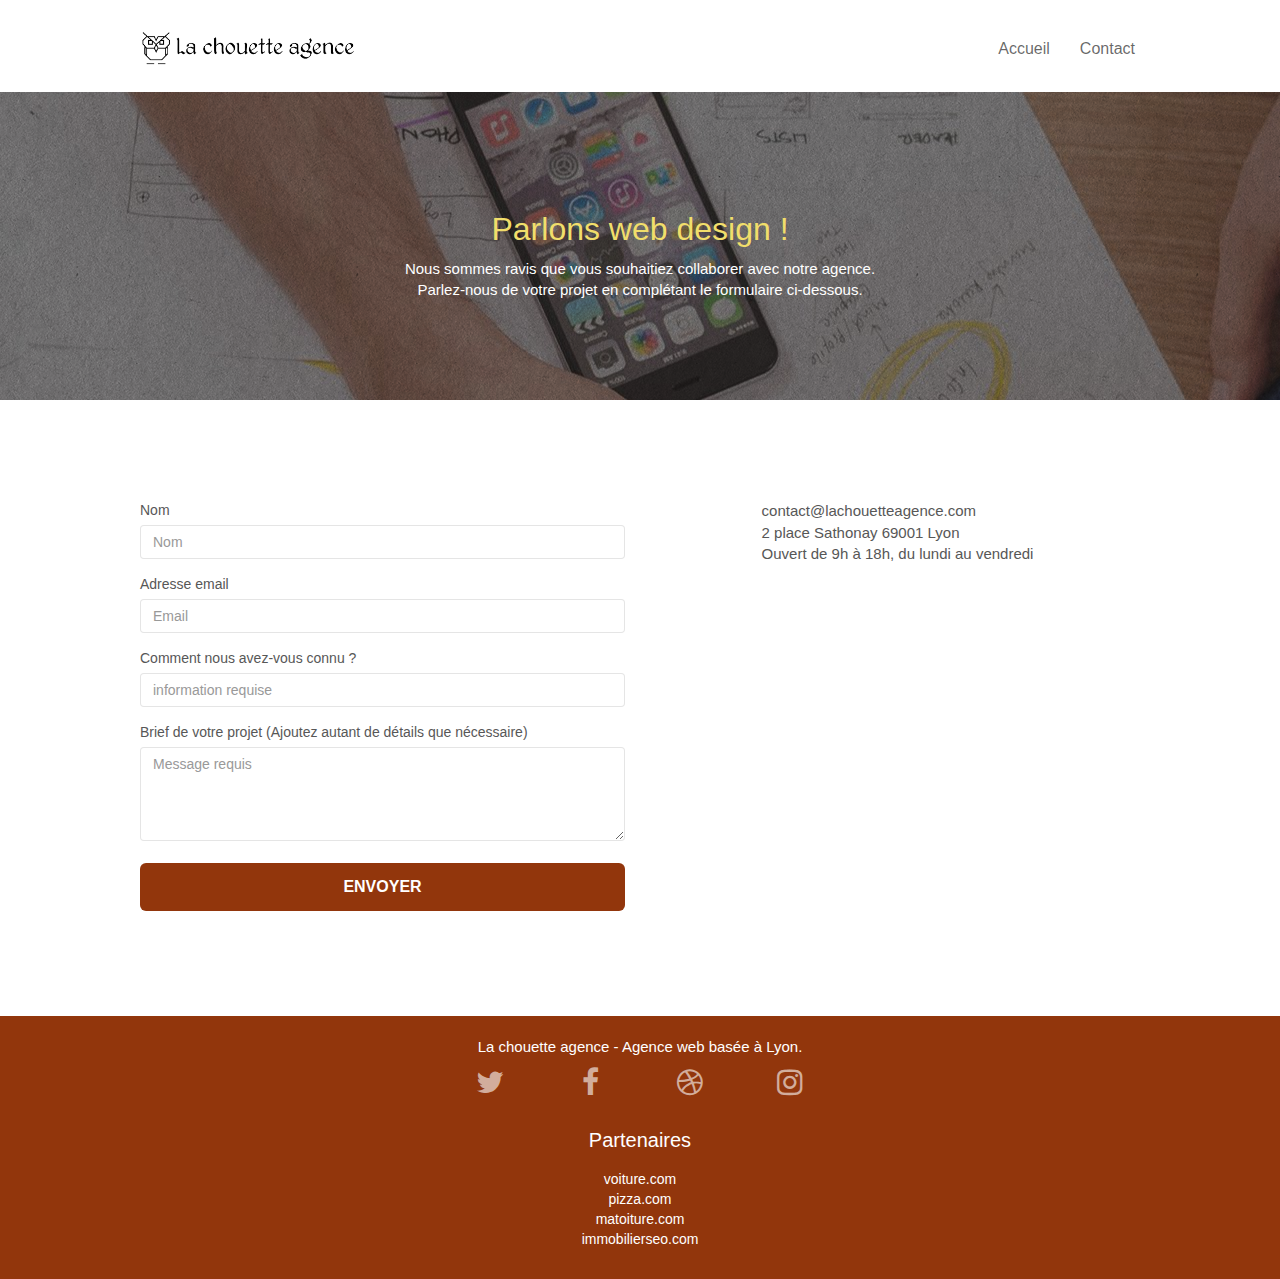
==== commit c080e485: "change meta description, remove hr from partners footer and change fontsize partners footer" ====
--- a/contact.html
+++ b/contact.html
@@ -3,23 +3,23 @@
 <head>
     <meta charset="utf-8">
     <meta name="keywords" content="agence webdesign Lyon">
-    <meta name="description" content="La chouette agence entreprise de webdesign à Lyon">
+    <meta name="description" content="La chouette agence, agence de webdesign à Lyon, contactez nous pour la réalisation de vos projets en remplissant le formulaire.">
     <meta name="viewport" content="width=device-width, initial-scale=1.0, viewport-fit=cover">
-    <link rel="shortcut icon" type="image/png" href="favicon.jpg">
-    
-	<link rel="stylesheet" type="text/css" href="./css/bootstrap.css">
-	<link rel="stylesheet" type="text/css" href="style.css">
-	<link rel="stylesheet" type="text/css" href="./css/font-awesome.css">
-	<link rel="stylesheet" type="text/css" href="./css/et-line.css">
+    <link rel="shortcut icon" type="image/ico" href="favicon.ico">
+    
+	<link rel="stylesheet" href="https://maxcdn.bootstrapcdn.com/bootstrap/3.3.5/css/bootstrap.min.css">
+	<link rel="stylesheet" type="text/css" href="https://cdnjs.cloudflare.com/ajax/libs/font-awesome/4.7.0/css/font-awesome.min.css">
+	<link rel="stylesheet" type="text/css" href="./css/et-line.min.css">
+	<link rel="stylesheet" type="text/css" href="style.min.css">
 	
     
-	<script src="./js/jquery-2.1.0.js"></script>
-	<script src="./js/bootstrap.js"></script>
-	<script src="./js/blocs.js"></script>
-	<script src="./js/jqBootstrapValidation.js"></script>
-	<script src="./js/formHandler.js"></script>
-    
-    <title>Contact</title>
+	<script src="https://cdnjs.cloudflare.com/ajax/libs/jquery/2.1.0/jquery.min.js"></script>
+	<script src="https://maxcdn.bootstrapcdn.com/bootstrap/3.3.5/js/bootstrap.min.js"></script>
+	<script src="./js/blocs.min.js"></script>
+	<script src="./js/jqBootstrapValidation.min.js"></script>
+	<script src="./js/formHandler.min.js"></script>
+    
+    <title>Contactez la chouette agence</title>
 
     <!-- SEO -  Open Graph + Twitter Card -->
 
@@ -28,7 +28,7 @@
 	<meta property="og:title" content="La chouette agence, entreprise de webdesign à Lyon" />
 	<meta property="og:type" content="website" />
 	<meta property="og:url" content="https://annesoflouret.github.io/projet-4/index.html" />
-	<meta property="og:image" content="https://annesoflouret.github.io/projet-4/img/logo-rs.png" />
+	<meta property="og:image" content="https://annesoflouret.github.io/projet-4/img/logo-rs.ico" />
 	<meta property="og:description"
 		content="La chouette agence est une entreprise de Web design, basée à Lyon, qui aide les clients à gagner en visibilité sur internet." />
 	<meta property="og:site_name" content="La chouette agence" />
@@ -39,7 +39,7 @@
 	<meta name="twitter:card" content="summary_large_image" />
     <meta name="twitter:title" content="La chouette agence, entreprise de webdesign à Lyon" />
     <meta name="twitter:description" content="La chouette agence est une entreprise de Web design, basée à Lyon, qui aide les clients à gagner en visibilité sur internet." />
-    <meta name="twitter:image" conten="https://annesoflouret.github.io/projet-4/img/logo-rs.png" />
+    <meta name="twitter:image" content="https://annesoflouret.github.io/projet-4/img/logo-rs.ico" />
     <meta name="twitter:url" content="https://annesoflouret.github.io/projet-4" />
 
     
@@ -79,7 +79,7 @@
 			</div>
 			<!-- bloc-0 END -->
 			<!-- bloc-6 -->
-			<section class="bloc bgc-dark-slate-blue bg-banniere d-bloc bg-t-edge bloc-bg-texture texture-paper b-parallax" id="bloc-1-hero" id="bloc-6">
+			<section class="bloc bgc-dark-slate-blue bg-banniere d-bloc bg-t-edge bloc-bg-texture texture-paper b-parallax" id="bloc-1-hero">
 				<div class="container bloc-lg">
 					<div class="row">
 						<div class="col-sm-12">
@@ -119,7 +119,7 @@
 									<label for="input_504">
 										Comment nous avez-vous connu ?
 									</label>
-									<input class="form-control" type="form-control" required id="input_504" placeholder="information requise" />
+									<input class="form-control" type="form-control"  id="input_504" required placeholder="information requise" />
 								</div>
 								<div class="form-group">
 									<label for="message">
@@ -180,7 +180,7 @@
 						<div class="row white text-center" id="footer-partners">
 						<div class="col-sm-offset-4 col-sm-4">
 							<span id="footer-partners-title">	
-								Partenaires <hr>
+								Partenaires
 							</span>
 								<ul class="list-unstyled">
 									<li><a href="voiture.com" aria-label="lien parteanire voiture.com" target="_blank">voiture.com</a></li>
--- a/style.min.css
+++ b/style.min.css
@@ -0,0 +1 @@
+body{margin:0;padding:0;background:#fff;overflow-x:hidden;-webkit-font-smoothing:antialiased;-moz-osx-font-smoothing:grayscale}a,button{transition:all .3s ease-in-out;outline:0!important}a:hover{text-decoration:none;cursor:pointer}#page-loading-blocs-notifaction{position:fixed;top:0;bottom:0;width:100%;z-index:100000;background:#fff url(img/pageload-spinner.gif) no-repeat center center}.font-italic{font-style:italic}#contact-info{font-size:15px;display:flex;justify-content:center}#footer-partners{margin-top:2em}#footer-partners ul{margin-top:1em}#footer-partners-title{font-size:20px}.space-link-footer{margin-bottom:1em}hr{width:90px;margin-top:0}.bloc{width:100%;clear:both;background:50% 50% no-repeat;padding:0 50px;-webkit-background-size:cover;-moz-background-size:cover;-o-background-size:cover;background-size:cover;position:relative}.bloc .container{padding-left:0;padding-right:0}.bloc-lg{padding:100px 50px}.bloc-md{padding:50px}.bloc-sm{padding:20px 50px}.bg-b-edge,.bg-bl-edge,.bg-br-edge,.bg-center,.bg-l-edge,.bg-r-edge,.bg-repeat,.bg-t-edge,.bg-tl-edge,.bg-tr-edge{-webkit-background-size:auto!important;-moz-background-size:auto!important;-o-background-size:auto!important;background-size:auto!important}.bg-repeat{background:repeat}.bg-t-edge{background:top no-repeat}.bloc-bg-texture::before{content:"";background-size:2px 2px;position:absolute;top:0;bottom:0;left:0;right:0}.texture-paper::before{background:url(img/texture-paper.png);background-size:280px 280px}.b-parallax{background-attachment:fixed}.d-bloc{color:rgba(255,255,255,.7)}.d-bloc button:hover{color:rgba(255,255,255,.9)}.d-bloc .icon-round,.d-bloc .icon-rounded,.d-bloc .icon-semi-rounded-a,.d-bloc .icon-semi-rounded-b,.d-bloc .icon-square{border-color:rgba(255,255,255,.9)}.d-bloc .divider-h span{border-color:rgba(255,255,255,.2)}.d-bloc .a-btn,.d-bloc .navbar a,.d-bloc .navbar-brand,.d-bloc a .icon-lg,.d-bloc a .icon-md,.d-bloc a .icon-sm,.d-bloc a .icon-xl,.d-bloc h1 a,.d-bloc h2 a,.d-bloc h3 a,.d-bloc h4 a,.d-bloc h5 a,.d-bloc h6 a,.d-bloc p a{color:rgba(255,255,255,.6)}.d-bloc .a-btn:hover,.d-bloc .navbar a:hover,.d-bloc .navbar-brand:hover,.d-bloc a:hover .icon-lg,.d-bloc a:hover .icon-md,.d-bloc a:hover .icon-sm,.d-bloc a:hover .icon-xl,.d-bloc h1 a:hover,.d-bloc h2 a:hover,.d-bloc h3 a:hover,.d-bloc h4 a:hover,.d-bloc h5 a:hover,.d-bloc h6 a:hover,.d-bloc p a:hover{color:#fff}.d-bloc .navbar-toggle .icon-bar{background:#fff}.d-bloc .btn-wire,.d-bloc .btn-wire:hover{color:#fff;border-color:#fff}.d-bloc .panel{color:rgba(0,0,0,.5)}.d-bloc .panel button:hover{color:rgba(0,0,0,.7)}.d-bloc .panel icon{border-color:rgba(0,0,0,.7)}.d-bloc .panel .divider-h span{border-color:rgba(0,0,0,.1)}.d-bloc .panel .a-btn{color:rgba(0,0,0,.6)}.d-bloc .panel .a-btn:hover{color:#000}.d-bloc .panel .btn-wire,.d-bloc .panel .btn-wire:hover{color:rgba(0,0,0,.7);border-color:rgba(0,0,0,.3)}.d-bloc .panel,.l-bloc{color:rgba(0,0,0,.5)}.d-bloc .panel button:hover,.l-bloc button:hover{color:rgba(0,0,0,.7)}.l-bloc .icon-round,.l-bloc .icon-rounded,.l-bloc .icon-semi-rounded-a,.l-bloc .icon-semi-rounded-b,.l-bloc .icon-square{border-color:rgba(0,0,0,.7)}.d-bloc .panel .divider-h span,.l-bloc .divider-h span{border-color:rgba(0,0,0,.1)}.d-bloc .panel .a-btn,.l-bloc .a-btn,.l-bloc .navbar a,.l-bloc .navbar-brand,.l-bloc a .icon-lg,.l-bloc a .icon-md,.l-bloc a .icon-sm,.l-bloc a .icon-xl,.l-bloc h1 a,.l-bloc h2 a,.l-bloc h3 a,.l-bloc h4 a,.l-bloc h5 a,.l-bloc h6 a,.l-bloc p a{color:rgba(0,0,0,.6)}.d-bloc .panel .a-btn:hover,.l-bloc .a-btn:hover,.l-bloc .navbar a:hover,.l-bloc .navbar-brand:hover,.l-bloc a:hover .icon-lg,.l-bloc a:hover .icon-md,.l-bloc a:hover .icon-sm,.l-bloc a:hover .icon-xl,.l-bloc h1 a:hover,.l-bloc h2 a:hover,.l-bloc h3 a:hover,.l-bloc h4 a:hover,.l-bloc h5 a:hover,.l-bloc h6 a:hover,.l-bloc p a:hover{color:#000}.l-bloc .navbar-toggle .icon-bar{color:rgba(0,0,0,.6)}.d-bloc .panel .btn-wire,.d-bloc .panel .btn-wire:hover,.l-bloc .btn-wire,.l-bloc .btn-wire:hover{color:rgba(0,0,0,.7);border-color:rgba(0,0,0,.3)}.voffset{margin-top:30px}.voffset-lg{margin-top:80px}.row-no-gutters{margin-right:0;margin-left:0}.row.row-no-gutters>[class*=" col-"],.row.row-no-gutters>[class^=col-]{padding-right:0;padding-left:0}#bloc-1-hero h1{font-size:32px}.navbar{margin-bottom:0;z-index:1}.navbar-brand{height:auto;padding:3px 15px;font-size:25px;font-weight:400;font-weight:600;line-height:44px}.navbar-brand img{max-height:200px;margin:0 5px 0 0;display:inline}.navbar-brand img[src$=svg]{min-width:100px}.nav-center .navbar-brand img{margin:0}.navbar .nav{padding-top:2px;margin-right:-16px;float:right;z-index:1}.nav>li{float:left;margin-top:4px;font-size:16px}.navbar-nav .open .dropdown-menu>li>a{text-align:inherit}.nav>li a:focus,.nav>li a:hover{background:0 0}.navbar-toggle{margin:10px 10px 0 0;border:0}.navbar-toggle:hover{background:0 0!important}.navbar-toggle .icon-bar{background-color:rgba(0,0,0,.5);width:26px}.nav-invert .navbar .nav{float:left}.nav-invert .navbar-brand,.nav-invert .navbar-header{float:right;position:relative;z-index:2}@media (min-width:768px){.site-navigation{position:absolute;top:50%;right:20px;transform:translate(0,-50%);-webkit-transform:translateY(-50%)}.nav>li .dropdown-menu a,.nav>li .dropdown-menu a:hover{color:#484848}.nav-invert .site-navigation{left:0;right:0}.nav-center{text-align:center}.nav-center .navbar-header{width:100%}.nav-center .nav>li,.nav-center .navbar-brand,.nav-center .navbar-header{float:none;display:inline-block}.nav-center .site-navigation{position:relative;width:100%;right:0;margin-right:0;margin-top:20px}.nav-center.mini-nav .navbar-toggle{float:none;margin:10px auto 0}}.nav>li>.dropdown a{background:0 0!important;display:block;padding:14px 15px}nav .caret{margin:0 5px}.dropdown-menu .dropdown-menu{top:-8px;left:100%}.dropdown-menu .dropmenu-flow-right{top:100%;left:0;margin-left:-1px;border-top-left-radius:0;border-top-right-radius:0}.dropdown-menu .dropdown span{border:4px solid #000;border-top-color:transparent;border-right-color:transparent;border-bottom-color:transparent;margin:6px -5px 0 0!important;float:right}.mg-md{margin-top:10px;margin-bottom:20px}.mg-lg{margin-top:10px;margin-bottom:40px}.btn{margin:0 5px 5px 0}.btn.pull-right{margin:0 0 5px 5px}.btn-d,.btn-d:focus,.btn-d:hover{color:#fff;background:rgba(0,0,0,.3)}button{outline:0!important}.btn-rd{border-radius:40px}.btn-clean{border:1px solid rgba(0,0,0,.08);border-bottom-color:rgba(0,0,0,.1);text-shadow:0 1px 0 rgba(0,0,1,.1);box-shadow:0 1px 3px rgba(0,0,1,.25),inset 0 1px 0 0 rgba(255,255,255,.15)}.icon-md{font-size:30px!important}.icon-lg{font-size:60px!important}.sm-shadow{text-shadow:0 1px 2px rgba(0,0,0,.3)}.panel-sq,.panel-sq .panel-footer,.panel-sq .panel-heading{border-radius:0}.panel-rd{border-radius:30px}.panel-rd .panel-heading{border-radius:29px 29px 0 0}.panel-rd .panel-footer{border-radius:0 0 29px 29px}.form-control{border-color:rgba(0,0,0,.1);box-shadow:none}.scrollToTop{width:40px;height:40px;position:fixed;bottom:20px;right:20px;opacity:0;z-index:500;transition:all .3s ease-in-out}.scrollToTop span{margin-top:6px}.showScrollTop{font-size:14px;opacity:1}a[data-lightbox]{position:relative;display:block;text-align:center}a[data-lightbox]:hover::before{content:"+";font-family:HelveticaNeue-Light,"Helvetica Neue Light","Helvetica Neue",Helvetica,Arial;font-size:32px;width:50px;height:50px;margin-left:-25px;border-radius:50%;background:rgba(0,0,0,.6);color:#fff;font-weight:100;z-index:1;position:absolute;top:50%;transform:translateY(-50%);-webkit-transform:translateY(-50%)}a[data-lightbox]:hover img{opacity:.6;-webkit-animation-fill-mode:none;animation-fill-mode:none}#lightbox-modal{display:flex;align-items:center}#lightbox-modal .modal-dialog{width:90%;max-width:900px;margin:0 auto 0}#lightbox-modal .modal-dialog img{max-height:90vh;margin:0 auto}.lightbox-caption{padding:20px;color:#fff;background:rgba(0,0,0,.5);position:absolute;left:15px;right:15px;bottom:5px}.close-lightbox{color:#fff;font-size:30px;position:absolute;top:20px;right:20px;z-index:20;background:rgba(0,0,0,.5);border:none;line-height:30px;padding:0 9px 5px;opacity:.3}.close-lightbox:hover,.next-lightbox:hover,.prev-lightbox:hover{opacity:1;color:#fff}.next-lightbox,.prev-lightbox{font-size:20px;color:rgba(255,255,255,.9);background:rgba(0,0,0,.5);transition:all .2s ease-in-out;position:absolute;top:45%;z-index:1;opacity:.4}.next-lightbox{padding:6px 8px 1px 13px;right:25px}.prev-lightbox{padding:6px 13px 1px 10px;left:25px}.snapshot-lb .modal-body{padding-bottom:45px}.snapshot-lb .lightbox-caption{padding:0;color:rgba(0,0,0,.5);background:0 0}.btn,a,h1,h2,h3,h4,h5,h6,label,p{font-family:helvetica;font-weight:400;color:#575757}.footer-link-color a{color:#fafafa}.container{max-width:1000px}.hero-bloc-text{font-size:38px}.hero-bloc-text-sub{font-size:36px}.statement-bloc-text{line-height:26px;font-style:italic;font-size:20px;text-align:center;font-weight:lighter;max-width:520px;margin:auto auto auto auto}p{font-size:15px}.tight-width-whitespace{max-width:600px;margin:auto auto auto auto}.h1{font-size:20px;font-family:"Open Sans"}.cta-hero{margin-top:22px;color:#fff!important;text-transform:uppercase;padding:12px 28px 12px 28px;font-size:16px;font-weight:700}.social{max-width:400px;margin:auto auto auto auto}h2{font-size:25px;line-height:1.4em}h3{font-size:15px;text-transform:uppercase;font-weight:700;color:#333!important}.med-width-whitespace{max-width:800px;margin:auto auto auto auto;box-shadow:0 0 0 #000}h1{color:#333!important}h4{color:#333!important}.icons{margin-bottom:14px;margin-top:24px}.white,.white a{color:#fff!important}.portfolio-thumb{margin:auto}.portfolio-row{margin-bottom:44px;margin-top:50px}.avatar{box-shadow:0 4px 9px rgba(0,0,0,.3)}.black-background{background-color:rgba(165,147,99,.7);padding:40px 40px 40px 40px}.bold-link{font-weight:900;text-decoration:underline!important;font-size:15px}.bgc-white{background-color:#fff}.bgc-dark-slate-blue{background-color:#364577}.bgc-atomic-tangerine{background-color:#92360c}.tc-white{color:#f1de6b!important}.btn-atomic-tangerine{background:#92360c;color:#fff!important}.btn-atomic-tangerine:hover{background:#b2472a!important;color:#fff!important}.ltc-white{color:#fff!important}.ltc-white:hover{color:#ccc!important}.ltc-atomic-tangerine{color:#f3976c!important}.ltc-atomic-tangerine:hover{color:#c27956!important}.icon-dark-slate-blue{color:#364577!important;border-color:#364577!important}.bg-dots-bg{background-image:url(img/dots-bg.png)}.bg-banniere{background-image:url(img/la-chouette-agence-banniere.jpg)}.bg-presentation{background-image:url(img/image-de-presentation.jpg)}@media (max-width:1024px){.bloc{padding-left:20px;padding-right:20px}.bloc-tile-2.full-width-bloc .container,.bloc-tile-3.full-width-bloc .container,.bloc-tile-4.full-width-bloc .container,.bloc.full-width-bloc{padding-left:0;padding-right:0}}@media (max-width:992px) and (min-width:768px){.navbar .nav{max-width:80%}.nav-center.navbar .nav{max-width:100%}}@media only screen and (min-device-width:768px) and (max-device-width:1024px) and (orientation:landscape){.b-parallax{background-attachment:scroll}}@media only screen and (min-device-width:1024px) and (max-device-width:1366px) and (-webkit-min-device-pixel-ratio:1.5){.b-parallax{background-attachment:scroll}}@media (max-width:991px){.container{width:100%}.b-parallax{background-attachment:scroll}#hero-bloc,.page-container{overflow-x:hidden;position:relative}.bloc{padding-left:constant(safe-area-inset-left);padding-right:constant(safe-area-inset-right)}.bloc-group,.bloc-group .bloc{display:block;width:100%}.bloc-fill-screen .fill-bloc-bottom-edge,.bloc-fill-screen .fill-bloc-top-edge{padding:0 20px;padding-left:constant(safe-area-inset-left);padding-right:constant(safe-area-inset-right)}}@media (max-width:767px){.page-container{overflow-x:hidden;position:relative}#disqus_thread,h1,h2,h3,h4,h5,h6,p{padding-left:10px!important;padding-right:10px!important}.font-italic{font-size:20px}.b-parallax{background-attachment:scroll}.navbar .nav{padding-top:0;border-top:1px solid rgba(0,0,0,.2);float:none!important}.navbar.row{margin-left:0;margin-right:0}.site-navigation{position:inherit;transform:none;-webkit-transform:none;-ms-transform:none}.nav>li{margin-top:0;border-bottom:1px solid rgba(0,0,0,.1);background:rgba(0,0,0,.05);text-align:left;padding-left:15px;width:100%}.nav>li:hover{background:rgba(0,0,0,.08)}.dropdown .dropdown a .caret{float:none;margin:5px 0 0 10px!important;border:4px solid #000;border-bottom-color:transparent;border-right-color:transparent;border-left-color:transparent}#hero-bloc .navbar .nav{background:rgba(0,0,0,.8)}#hero-bloc .navbar .nav a{color:rgba(255,255,255,.6)}.hero{padding:50px 0}.hero-nav{left:-1px;right:-1px}.navbar-collapse{padding:0;overflow-x:hidden;-webkit-box-shadow:none;box-shadow:none}.navbar-brand img{max-height:40px;width:auto}.nav-invert .navbar-header{float:none;width:100%}.nav-invert .navbar-toggle{float:left;margin-left:10px}.bloc{padding-left:0;padding-right:0}.bloc-lg,.bloc-xl,.bloc-xxl{padding:40px 0}.bloc-md,.bloc-sm{padding-left:0;padding-right:0}.bloc-fill-screen .fill-bloc-bottom-edge,.bloc-fill-screen .fill-bloc-top-edge,.bloc-tile-2 .container,.bloc-tile-3 .container,.bloc-tile-4 .container{padding-left:0;padding-right:0}.a-block{padding:0 10px}.btn-dwn{display:none}.voffset{margin-top:5px}.voffset-md{margin-top:20px}.voffset-lg{margin-top:30px}form{padding:5px}.close-lightbox{display:inline-block}.blocsapp-device-iphone5{background-size:216px 425px;padding-top:60px;width:216px;height:425px}.blocsapp-device-iphone5 img{width:180px;height:320px}}@media (max-width:400px){.bloc{padding-left:0;padding-right:0}}@media (max-width:767px){.bloc-mob-center-text{text-align:center}}